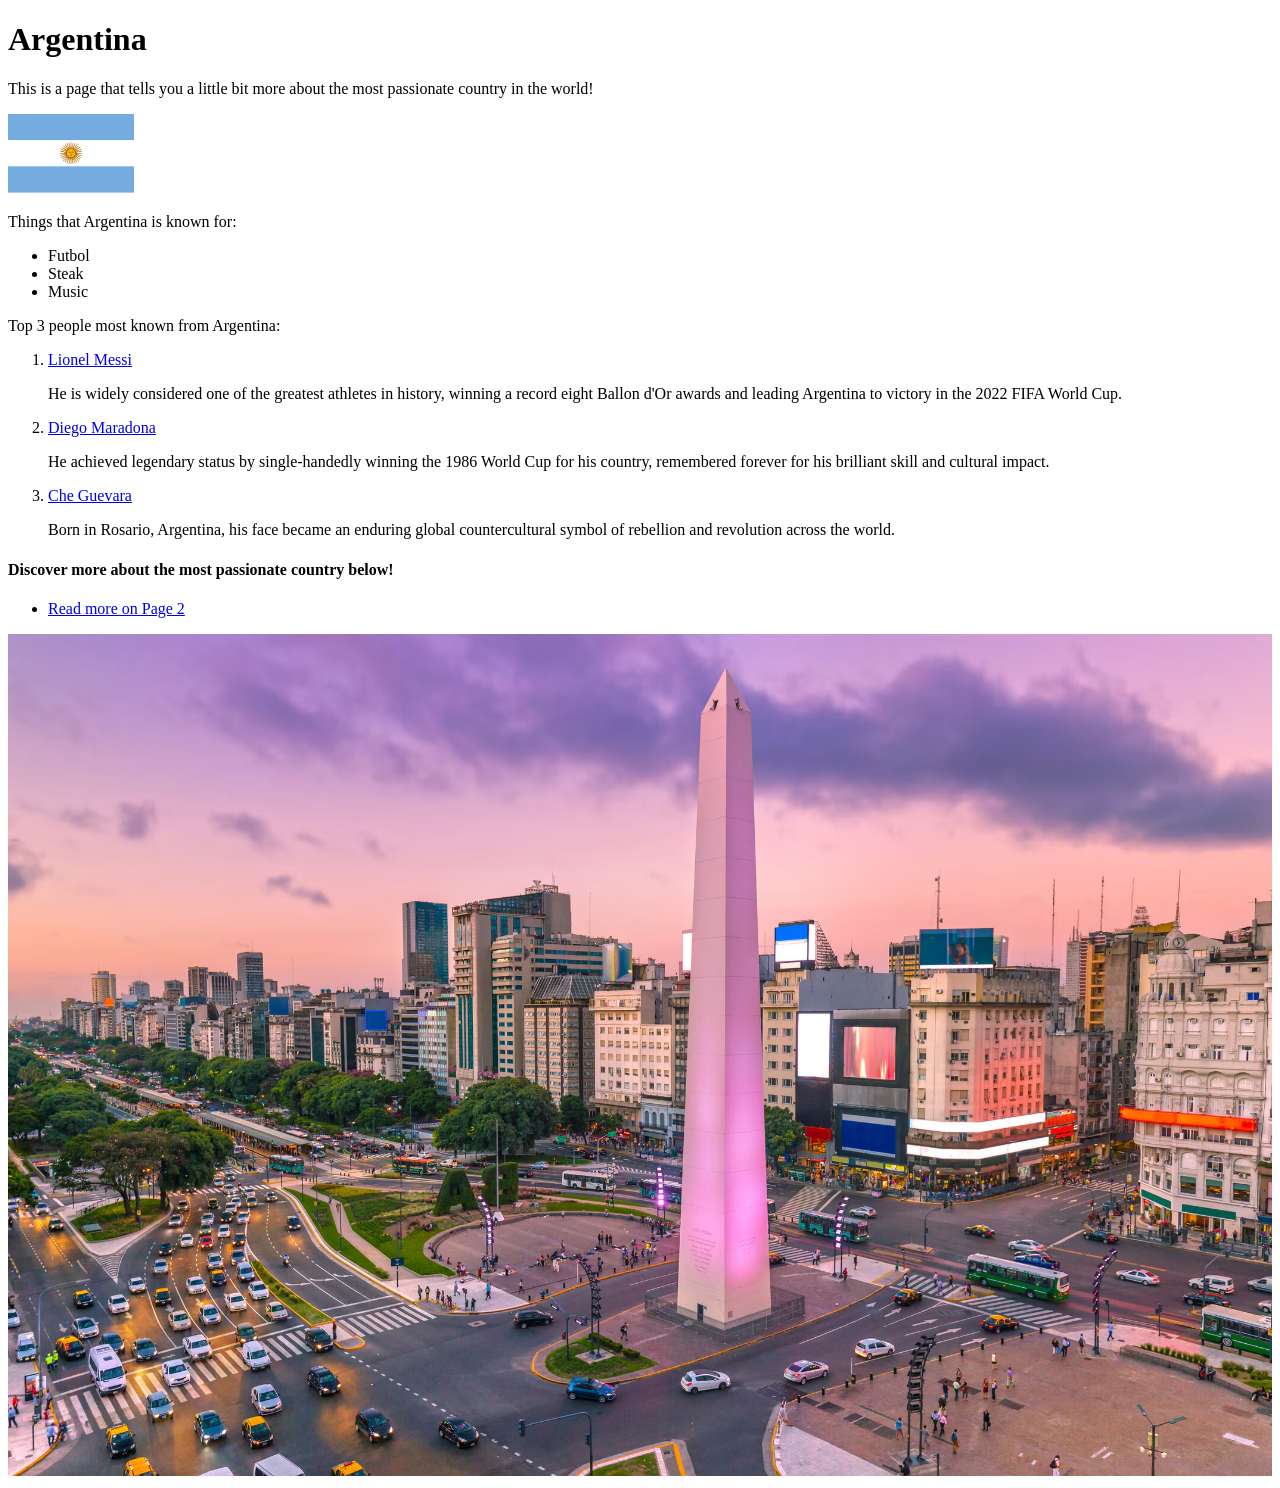
==== argentina/index.html @ ead1bf7d "Add files via upload" ====
<!DOCTYPE html>
<html>
  <body> 
  
    <title> Argentina, a country of passion!</title> 
    
  </header> 
    <h1>Argentina </h1> 
    <p>This is a page that tells you a little bit more about the most passionate country in the world!</p>
    <img src="./images/flag.webp" alt="An image of the center of Buenos Aires" width="10%"  />
  </header> 
  <main> 
    <article>   
<section>
    <p>Things that Argentina is known for:</p>
     <ul> 
    <li>Futbol</li>
    <li>Steak</li>
    <li>Music</li> 
  </ul>
  </section>
  <section>
    <p> Top 3 people most known from Argentina:</p>
    <ol>
    <li> <a href="https://messi.com/en/">Lionel Messi</a> </li>
    <p>He is widely considered one of the greatest athletes in history, winning a record eight Ballon d'Or awards and leading Argentina to victory in the 2022 FIFA World Cup.</p>
    <li> <a href="https://maradonaofficial.com/es"> Diego Maradona</a> </li>
    <p> He achieved legendary status by single-handedly winning the 1986 World Cup for his country, remembered forever for his brilliant skill and cultural impact.</p>
    <li> <a href="https://www.cheguevara.org/">Che Guevara</a> </li>
    <p> Born in Rosario, Argentina, his face became an enduring global countercultural symbol of rebellion and revolution across the world.</p>
  </ol>
  </section>
       
</article> 
  </main> 
  </body> 
  
    <nav> 
    <h4>Discover more about the most passionate country below!</h4>
    <ul>
    <li><a href="./page2.html">Read more on Page 2 </a></li>
  </ul>
  </nav> 
  <footer>
  <img src="./images/obelisco.avif" alt="An image of the center of Buenos Aires" width="100%" />
  </footer>
</html>
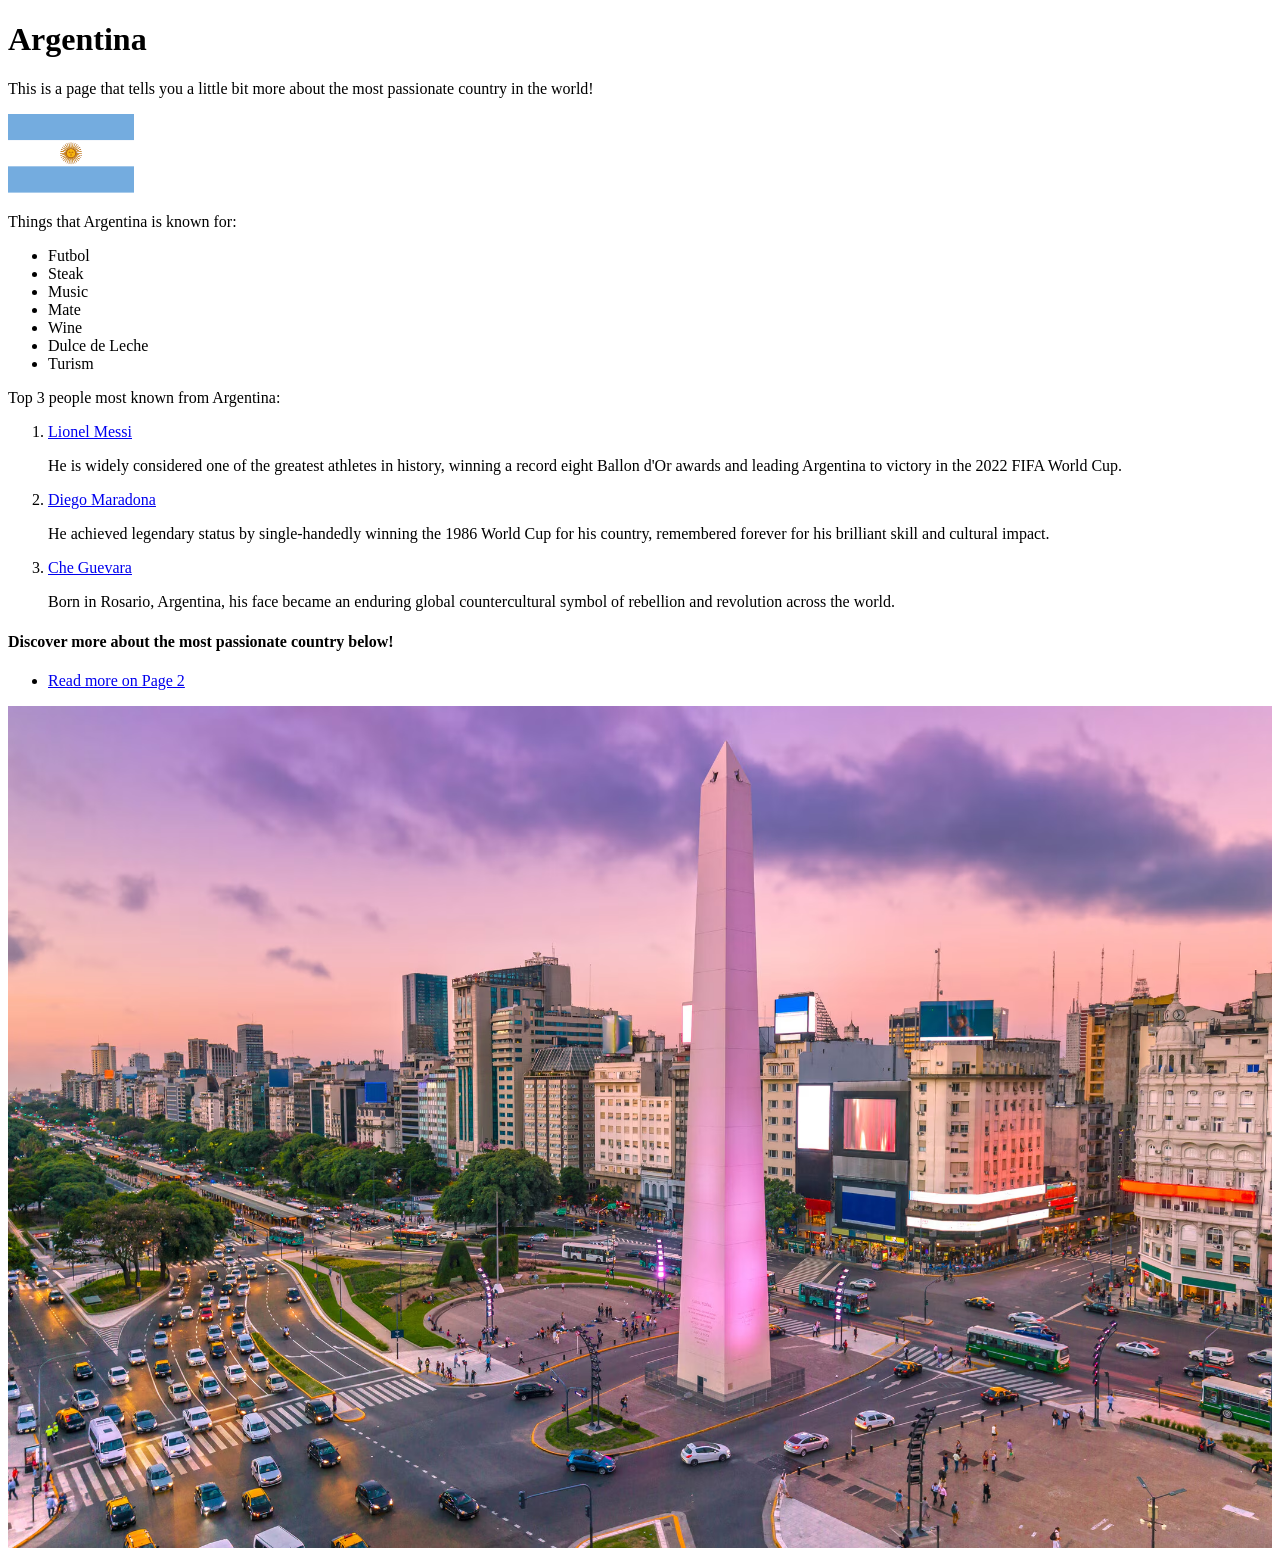
==== commit 51573c9c: "Add files via upload" ====
--- a/argentina/index.html
+++ b/argentina/index.html
@@ -1,26 +1,41 @@
 <!DOCTYPE html>
 <html>
   <body> 
+    <head>
+
+    <title> Argentina, a country of passion!</title> 
+        <!-- Link to the stylesheet called style.css -->
+    <link rel="stylesheet" href="./css/style.css" />
+  </head>
+
+<!--this is my title and the image of the argentinian flag at the top of my website-->
+  </header id="main_page_header"> 
+    <h1 class="align" id="big" class= "blue"> Argentina </h1> 
+    <p id="medium" class="align"  class= "black" >This is a page that tells you a little bit more about the most passionate country in the world!</p>
+    <img class= "arg" src="./images/flag.webp" alt="An image of the center of Buenos Aires" width="10%"  />
+  </header> 
   
-    <title> Argentina, a country of passion!</title> 
-    
-  </header> 
-    <h1>Argentina </h1> 
-    <p>This is a page that tells you a little bit more about the most passionate country in the world!</p>
-    <img src="./images/flag.webp" alt="An image of the center of Buenos Aires" width="10%"  />
-  </header> 
-  <main> 
+
+<!--Here I did a list of the top things from Argentina-->
+  <main id="page1_content"> 
     <article>   
-<section>
-    <p>Things that Argentina is known for:</p>
+<div id="argento">
+  <section id="facts">
+    <p class="subheader">Things that Argentina is known for:</p>
      <ul> 
     <li>Futbol</li>
     <li>Steak</li>
     <li>Music</li> 
+    <li>Mate</li>
+    <li>Wine</li>
+    <li>Dulce de Leche</li> 
+    <li>Turism</li> 
+
+
   </ul>
+<!--this is a little bit about the celebrities and what they are knwon for-->
   </section>
-  <section>
-    <p> Top 3 people most known from Argentina:</p>
+  <section id="celebrities"> <p class="subheader"> Top 3 people most known from Argentina:</p>
     <ol>
     <li> <a href="https://messi.com/en/">Lionel Messi</a> </li>
     <p>He is widely considered one of the greatest athletes in history, winning a record eight Ballon d'Or awards and leading Argentina to victory in the 2022 FIFA World Cup.</p>
@@ -28,20 +43,24 @@
     <p> He achieved legendary status by single-handedly winning the 1986 World Cup for his country, remembered forever for his brilliant skill and cultural impact.</p>
     <li> <a href="https://www.cheguevara.org/">Che Guevara</a> </li>
     <p> Born in Rosario, Argentina, his face became an enduring global countercultural symbol of rebellion and revolution across the world.</p>
-  </ol>
-  </section>
-       
+  </ol></section>
+</div>
+
+  
+<!--Finish the bottom of my page giving access to more information, and a beautiful picture of the center of Buenos Aires-->
 </article> 
   </main> 
   </body> 
-  
-    <nav> 
-    <h4>Discover more about the most passionate country below!</h4>
-    <ul>
-    <li><a href="./page2.html">Read more on Page 2 </a></li>
+   </nav> 
+    <h4  class="align" class="subheader">Discover more about the most passionate country below!</h4>
+    <ul class="align">
+        
+    <li  class="button"><a href="./page2.html">Read more on Page 2 </a></li>
+    
   </ul>
-  </nav> 
-  <footer>
+ 
+  <nav > 
+  <footer id="footer">
   <img src="./images/obelisco.avif" alt="An image of the center of Buenos Aires" width="100%" />
   </footer>
 </html>
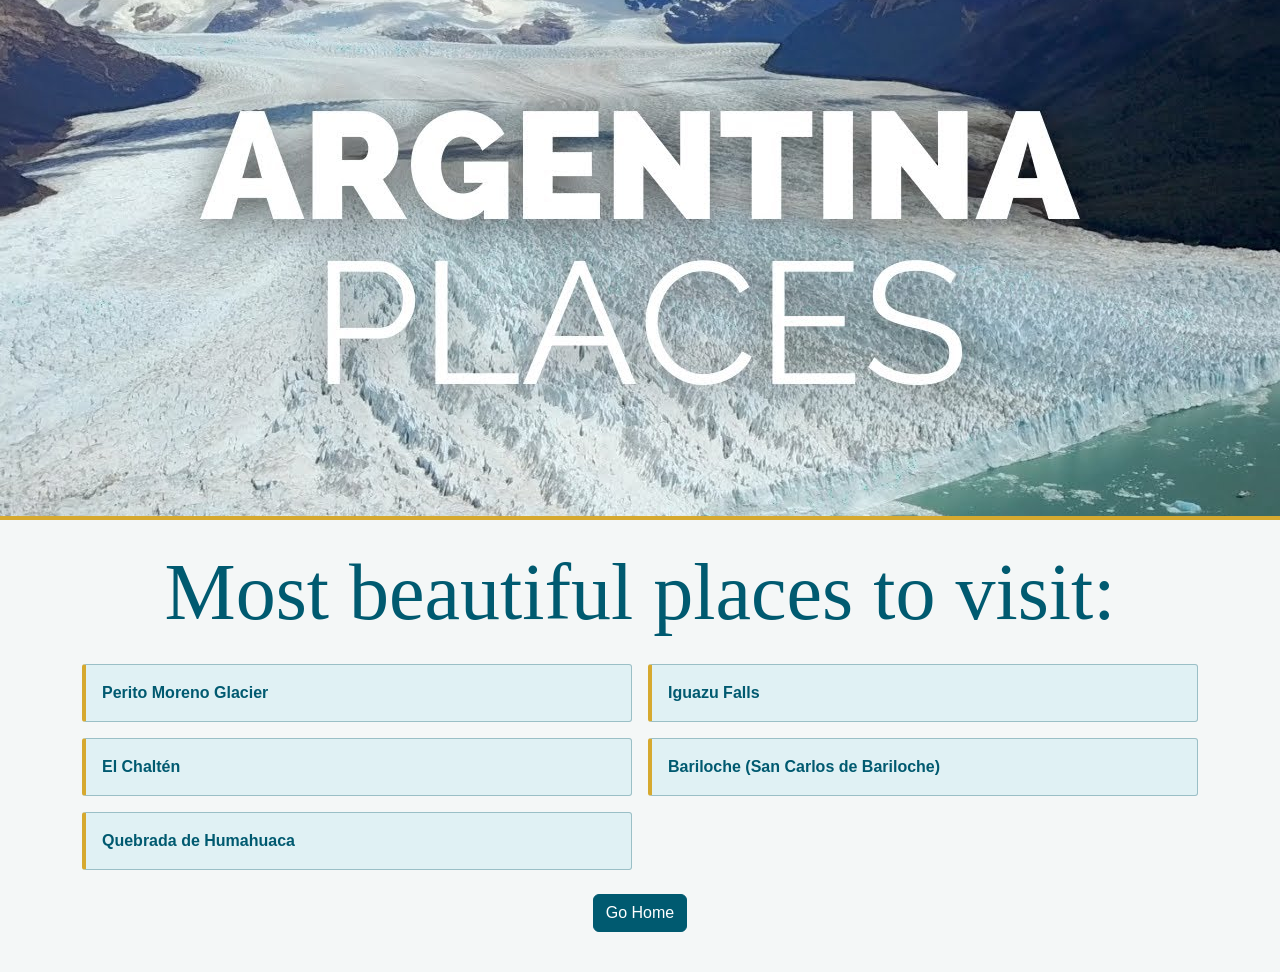
==== commit 2c3365ab: "Update Argentina index.html with new layout and meta tags" ====
--- a/argentina/index.html
+++ b/argentina/index.html
@@ -1,66 +1,34 @@
 <!DOCTYPE html>
-<html>
-  <body> 
-    <head>
+<html lang="en">
+<head>
+  <meta charset="UTF-8">
+  <meta name="viewport" content="width=device-width, initial-scale=1.0">
+  <title>Beautiful Places to Visit in Argentina</title>
+  <link
+    href="https://cdn.jsdelivr.net/npm/bootstrap@5.3.3/dist/css/bootstrap.min.css"
+    rel="stylesheet"
+    integrity="sha384-QWTKZyjpPEjISv5WaRU9OFeRpok6YctnYmDr5pNlyT2bRjXh0JMhjY6hW+ALEwIH"
+    crossorigin="anonymous">
+  <link rel="stylesheet" href="./css/style.css">
+</head>
+<body>
+  <header id="page2_header">
+    <img class="page2-banner" src="./images/argentina places.jpg" alt="The center of Buenos Aires">
+  </header>
 
-    <title> Argentina, a country of passion!</title> 
-        <!-- Link to the stylesheet called style.css -->
-    <link rel="stylesheet" href="./css/style.css" />
-  </head>
+  <main id="page2_main" class="container py-4">
+    <h1 id="big" class="align blue mb-4">Most beautiful places to visit:</h1>
+    <ul id="places-list" class="row row-cols-1 row-cols-md-2 g-3 list-unstyled">
+      <li class="col"><a class="place-link" href="https://www.novo-monde.com/en/how-to-visit-perito-moreno-glacier-patagonia-argentina/">Perito Moreno Glacier</a></li>
+      <li class="col"><a class="place-link" href="https://www.travelingmitch.com/mostrecent/self-guided-tour-of-iguazu-falls">Iguazu Falls</a></li>
+      <li class="col"><a class="place-link" href="https://www.tripadvisor.com/Tourism-g316035-El_Chalten_Province_of_Santa_Cruz_Patagonia-Vacations.html">El Chaltén</a></li>
+      <li class="col"><a class="place-link" href="https://bariloche.org/english/photo-of-the-week/">Bariloche (San Carlos de Bariloche)</a></li>
+      <li class="col"><a class="place-link" href="https://argentinaonthego.com/en/a-trip-around-quebrada-de-humahuaca/">Quebrada de Humahuaca</a></li>
+    </ul>
 
-<!--this is my title and the image of the argentinian flag at the top of my website-->
-  </header id="main_page_header"> 
-    <h1 class="align" id="big" class= "blue"> Argentina </h1> 
-    <p id="medium" class="align"  class= "black" >This is a page that tells you a little bit more about the most passionate country in the world!</p>
-    <img class= "arg" src="./images/flag.webp" alt="An image of the center of Buenos Aires" width="10%"  />
-  </header> 
-  
-
-<!--Here I did a list of the top things from Argentina-->
-  <main id="page1_content"> 
-    <article>   
-<div id="argento">
-  <section id="facts">
-    <p class="subheader">Things that Argentina is known for:</p>
-     <ul> 
-    <li>Futbol</li>
-    <li>Steak</li>
-    <li>Music</li> 
-    <li>Mate</li>
-    <li>Wine</li>
-    <li>Dulce de Leche</li> 
-    <li>Turism</li> 
-
-
-  </ul>
-<!--this is a little bit about the celebrities and what they are knwon for-->
-  </section>
-  <section id="celebrities"> <p class="subheader"> Top 3 people most known from Argentina:</p>
-    <ol>
-    <li> <a href="https://messi.com/en/">Lionel Messi</a> </li>
-    <p>He is widely considered one of the greatest athletes in history, winning a record eight Ballon d'Or awards and leading Argentina to victory in the 2022 FIFA World Cup.</p>
-    <li> <a href="https://maradonaofficial.com/es"> Diego Maradona</a> </li>
-    <p> He achieved legendary status by single-handedly winning the 1986 World Cup for his country, remembered forever for his brilliant skill and cultural impact.</p>
-    <li> <a href="https://www.cheguevara.org/">Che Guevara</a> </li>
-    <p> Born in Rosario, Argentina, his face became an enduring global countercultural symbol of rebellion and revolution across the world.</p>
-  </ol></section>
-</div>
-
-  
-<!--Finish the bottom of my page giving access to more information, and a beautiful picture of the center of Buenos Aires-->
-</article> 
-  </main> 
-  </body> 
-   </nav> 
-    <h4  class="align" class="subheader">Discover more about the most passionate country below!</h4>
-    <ul class="align">
-        
-    <li  class="button"><a href="./page2.html">Read more on Page 2 </a></li>
-    
-  </ul>
- 
-  <nav > 
-  <footer id="footer">
-  <img src="./images/obelisco.avif" alt="An image of the center of Buenos Aires" width="100%" />
-  </footer>
-</html>+    <p class="align mt-4">
+      <a class="btn btn-argentina" href="./index.html">Go Home</a>
+    </p>
+  </main>
+</body>
+</html>
--- a/argentina/css/style.css
+++ b/argentina/css/style.css
@@ -0,0 +1,101 @@
+:root {
+  --argentina-blue: #005a70;
+  --argentina-sky: #e0f1f4;
+  --argentina-gold: #d6a92f;
+  --argentina-ink: #172a32;
+}
+
+.blue {
+  color: var(--argentina-blue);
+}
+
+.align {
+  text-align: center;
+}
+
+body {
+  background-color: #f4f7f7;
+  color: var(--argentina-ink);
+  font-family: sans-serif;
+}
+
+#main_page_header {
+  background-color: var(--argentina-sky);
+  border-bottom: 4px solid var(--argentina-gold);
+}
+
+.arg {
+  width: 30%;
+  max-width: 280px;
+  border-radius: 8px;
+  border: 3px solid white;
+  display: block;
+  margin: 1rem auto 0;
+}
+
+#big {
+  font-size: 80px;
+  font-family: Georgia, "Times New Roman", serif;
+}
+
+#medium {
+  font-size: 30px;
+}
+
+.subheader {
+  font-weight: bold;
+  font-size: 20px;
+  color: var(--argentina-blue);
+}
+
+#facts,
+#celebrities {
+  height: 100%;
+  background-color: var(--argentina-sky);
+  border: 1px solid #9abfc6;
+  border-top: 4px solid var(--argentina-blue);
+  padding: 1rem;
+}
+
+.btn-argentina {
+  --bs-btn-color: #fff;
+  --bs-btn-bg: var(--argentina-blue);
+  --bs-btn-border-color: var(--argentina-blue);
+  --bs-btn-hover-color: #fff;
+  --bs-btn-hover-bg: #004556;
+  --bs-btn-hover-border-color: #004556;
+  --bs-btn-focus-shadow-rgb: 0, 90, 112;
+}
+
+.page2-banner {
+  display: block;
+  width: 100%;
+  height: min(56vw, 520px);
+  min-height: 220px;
+  object-fit: cover;
+  border-bottom: 4px solid var(--argentina-gold);
+}
+
+.place-link {
+  display: block;
+  height: 100%;
+  padding: 1rem;
+  border: 1px solid #9abfc6;
+  border-left: 4px solid var(--argentina-gold);
+  border-radius: 3px;
+  background-color: var(--argentina-sky);
+  color: var(--argentina-blue);
+  font-weight: bold;
+  text-decoration: none;
+}
+
+.place-link:hover,
+.place-link:focus-visible {
+  background-color: #cbe5eb;
+  color: #004556;
+}
+
+.place-link:focus-visible {
+  outline: 3px solid var(--argentina-gold);
+  outline-offset: 2px;
+}
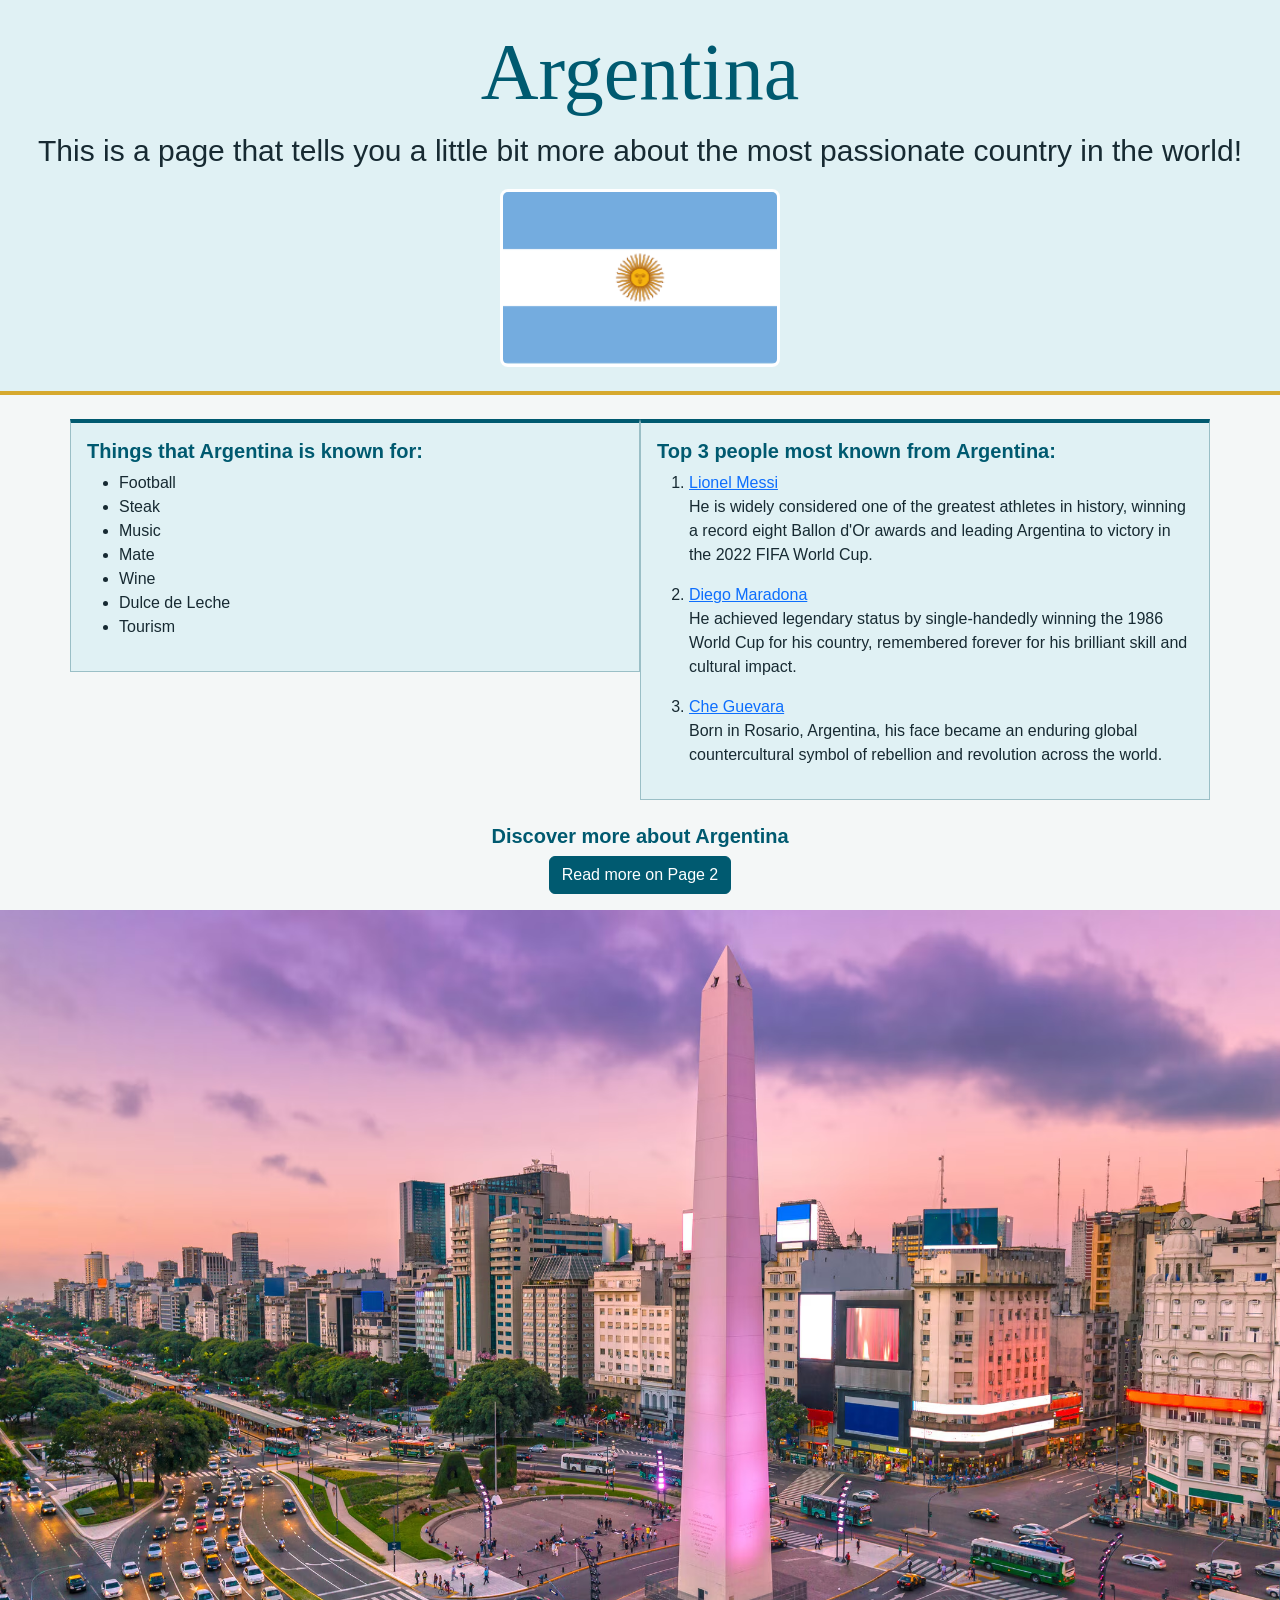
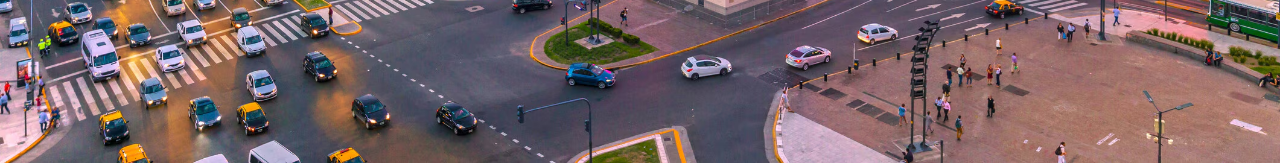
==== commit 31151d48: "Revise Argentina page layout and content" ====
--- a/argentina/index.html
+++ b/argentina/index.html
@@ -1,34 +1,70 @@
 <!DOCTYPE html>
 <html lang="en">
-<head>
-  <meta charset="UTF-8">
-  <meta name="viewport" content="width=device-width, initial-scale=1.0">
-  <title>Beautiful Places to Visit in Argentina</title>
-  <link
-    href="https://cdn.jsdelivr.net/npm/bootstrap@5.3.3/dist/css/bootstrap.min.css"
-    rel="stylesheet"
-    integrity="sha384-QWTKZyjpPEjISv5WaRU9OFeRpok6YctnYmDr5pNlyT2bRjXh0JMhjY6hW+ALEwIH"
-    crossorigin="anonymous">
-  <link rel="stylesheet" href="./css/style.css">
-</head>
+    <head>
+    <meta charset="UTF-8">
+    <meta name="viewport" content="width=device-width, initial-scale=1.0">
+    <title>Argentina, a country of passion!</title>
+    <link 
+    href="https://cdn.jsdelivr.net/npm/bootstrap@5.3.3/dist/css/bootstrap.min.css" rel="stylesheet"
+     integrity="sha384-QWTKZyjpPEjISv5WaRU9OFeRpok6YctnYmDr5pNlyT2bRjXh0JMhjY6hW+ALEwIH" crossorigin="anonymous">
+    <link rel="stylesheet" href="./css/style.css">
+  </head>
 <body>
-  <header id="page2_header">
-    <img class="page2-banner" src="./images/argentina places.jpg" alt="The center of Buenos Aires">
+  <header id="main_page_header" class="py-4">
+    <h1 class="align blue" id="big">Argentina</h1>
+    <p id="medium" class="align">This is a page that tells you a little bit more about the most passionate country in the world!</p>
+    <img class="arg" src="./images/flag.webp" alt="Flag of Argentina">
   </header>
 
-  <main id="page2_main" class="container py-4">
-    <h1 id="big" class="align blue mb-4">Most beautiful places to visit:</h1>
-    <ul id="places-list" class="row row-cols-1 row-cols-md-2 g-3 list-unstyled">
-      <li class="col"><a class="place-link" href="https://www.novo-monde.com/en/how-to-visit-perito-moreno-glacier-patagonia-argentina/">Perito Moreno Glacier</a></li>
-      <li class="col"><a class="place-link" href="https://www.travelingmitch.com/mostrecent/self-guided-tour-of-iguazu-falls">Iguazu Falls</a></li>
-      <li class="col"><a class="place-link" href="https://www.tripadvisor.com/Tourism-g316035-El_Chalten_Province_of_Santa_Cruz_Patagonia-Vacations.html">El Chaltén</a></li>
-      <li class="col"><a class="place-link" href="https://bariloche.org/english/photo-of-the-week/">Bariloche (San Carlos de Bariloche)</a></li>
-      <li class="col"><a class="place-link" href="https://argentinaonthego.com/en/a-trip-around-quebrada-de-humahuaca/">Quebrada de Humahuaca</a></li>
-    </ul>
+  <main id="page1_content">
+    <article>
+      <div id="argento" class="container my-4">
+        <div class="row g-4">
+        <section id="facts" class="col-12 col-md-6">
+          <h2 class="subheader">Things that Argentina is known for:</h2>
+          <ul>
+            <li>Football</li>
+            <li>Steak</li>
+            <li>Music</li>
+            <li>Mate</li>
+            <li>Wine</li>
+            <li>Dulce de Leche</li>
+            <li>Tourism</li>
+          </ul>
+        </section>
+        <section id="celebrities" class="col-12 col-md-6">
+          <h2 class="subheader">Top 3 people most known from Argentina:</h2>
+          <ol>
+            <li>
+              <a href="https://messi.com/en/">Lionel Messi</a>
+              <p>He is widely considered one of the greatest athletes in history, winning a record eight Ballon d'Or awards and leading Argentina to victory in the 2022 FIFA World Cup.</p>
+            </li>
+            <li>
+              <a href="https://maradonaofficial.com/es">Diego Maradona</a>
+              <p>He achieved legendary status by single-handedly winning the 1986 World Cup for his country, remembered forever for his brilliant skill and cultural impact.</p>
+            </li>
+            <li>
+              <a href="https://www.cheguevara.org/">Che Guevara</a>
+              <p>Born in Rosario, Argentina, his face became an enduring global countercultural symbol of rebellion and revolution across the world.</p>
+            </li>
+          </ol>
+        </section>
+        </div>
+      </div>
+    </article>
 
-    <p class="align mt-4">
-      <a class="btn btn-argentina" href="./index.html">Go Home</a>
-    </p>
+    <nav aria-label="More information">
+      <h2 class="align subheader">Discover more about Argentina</h2>
+      <ul class="align list-unstyled">
+        <li>
+          <a class="btn btn-argentina" href="./page2.html">Read more on Page 2</a>
+        </li>
+      </ul>
+    </nav>
   </main>
+
+  <footer id="footer">
+    <img src="./images/obelisco.avif" alt="The Obelisk of Buenos Aires" width="100%">
+  </footer>
 </body>
 </html>
